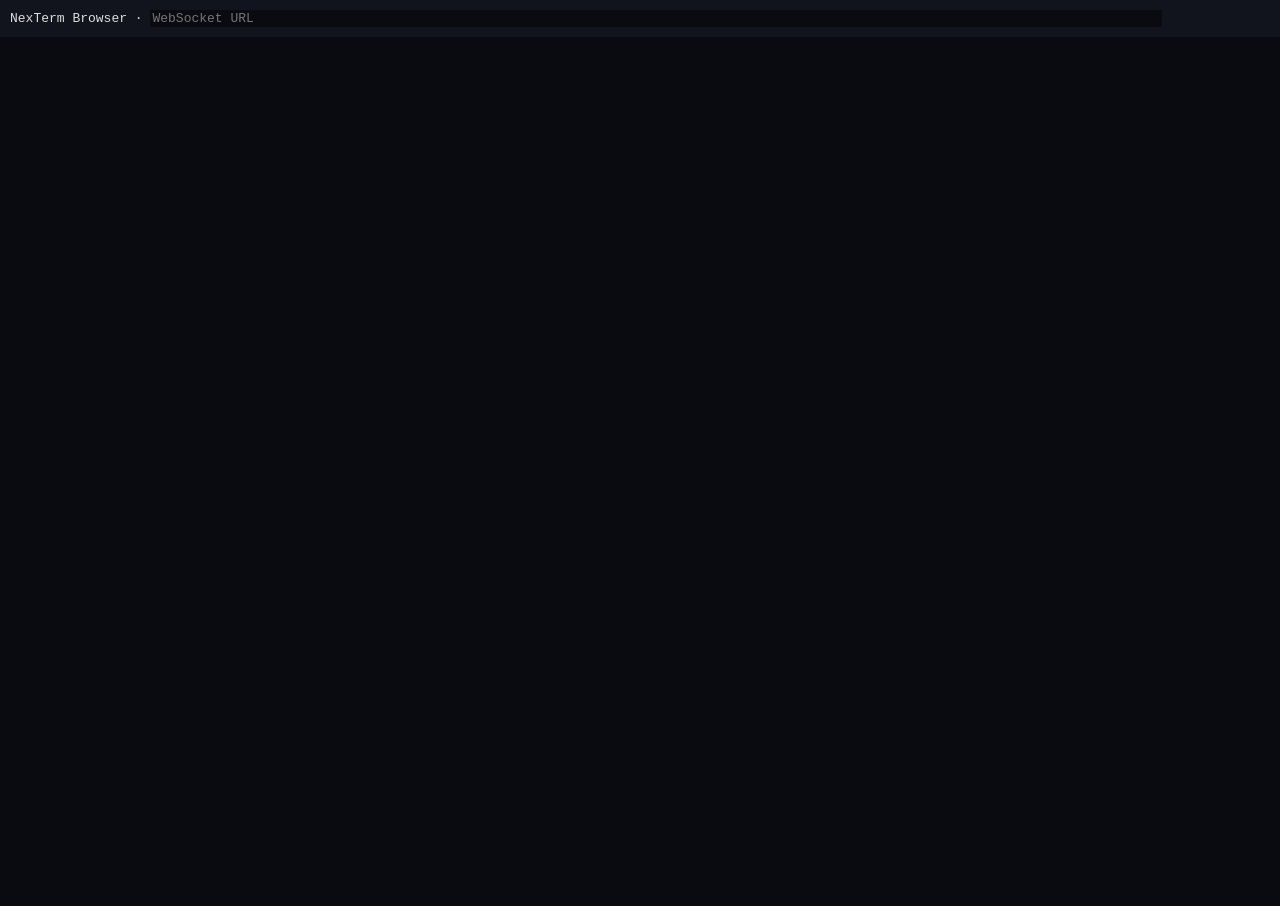
==== browser/index.html @ fe0384e3 "feat: add terminal emulator shared protocol browser client and Java integration" ====
<!doctype html><html><head><meta charset="utf-8"><meta name="viewport" content="width=device-width,initial-scale=1"><title>NexTerm</title><style>body{margin:0;background:#090b10;color:#ddd;font-family:monospace}#bar{padding:10px;background:#11141c}#term{padding:12px;white-space:pre-wrap;height:calc(100vh - 55px);overflow:auto}input{background:#090b10;color:#ddd;border:0;outline:0;width:80%;font:inherit}</style></head><body><div id="bar">NexTerm Browser · <input id="url" placeholder="WebSocket URL"></div><div id="term"></div><script>const term=document.getElementById('term'),input=document.getElementById('url');let ws;function print(s){term.textContent+=s;term.scrollTop=term.scrollHeight}input.addEventListener('keydown',e=>{if(e.key==='Enter'){ws=new WebSocket(input.value);ws.onmessage=x=>print(x.data);ws.onopen=()=>print('[connected]\n');ws.onclose=()=>print('\n[closed]\n')}});document.addEventListener('keydown',e=>{if(ws?.readyState===1&&e.target!==input){e.preventDefault();ws.send(JSON.stringify({type:'input',data:e.key==='Enter'?'\r':e.key==='Backspace'?'\x7f':e.key}))}});</script></body></html>
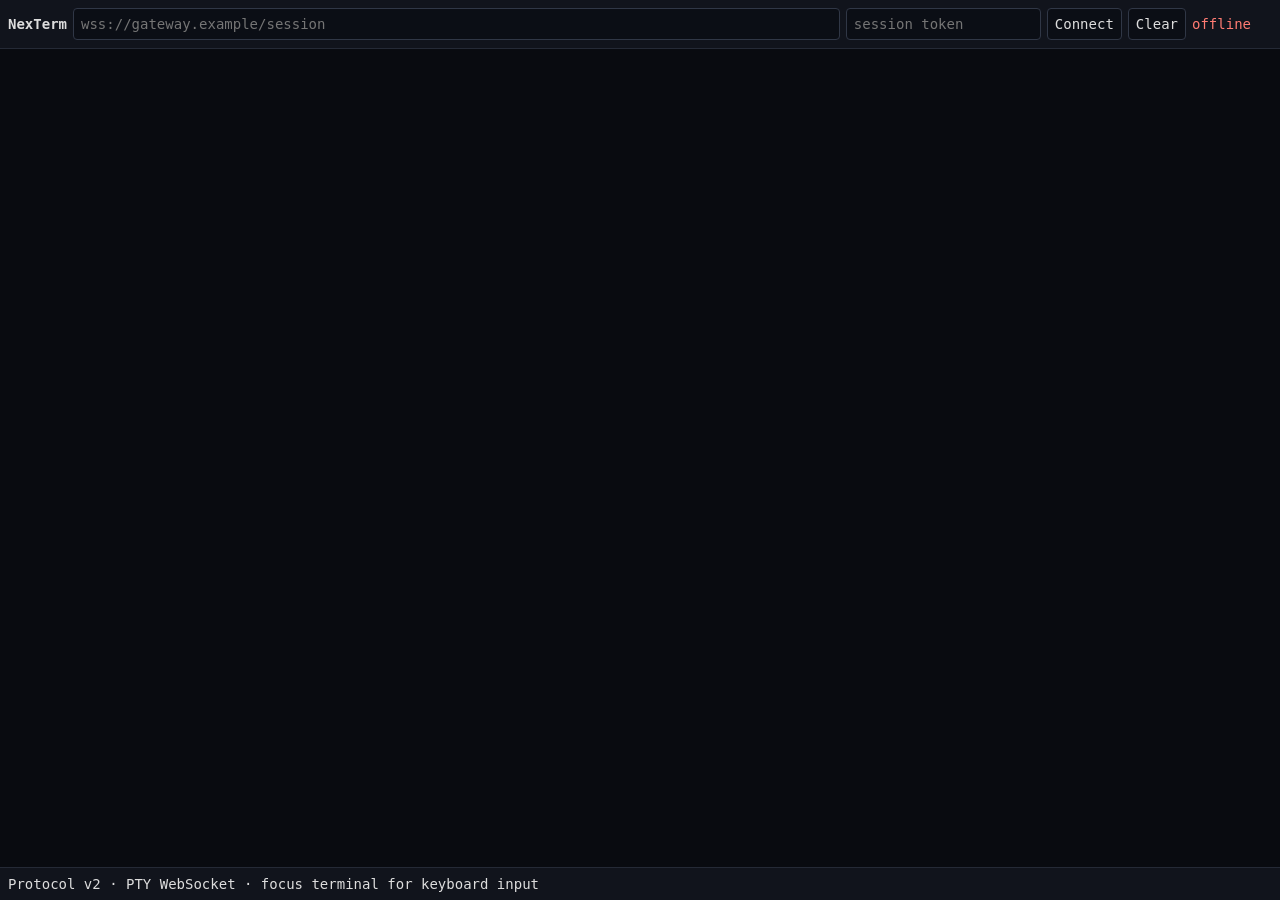
==== commit 84a844e8: "feat(browser): upgrade WebSocket terminal client" ====
--- a/browser/index.html
+++ b/browser/index.html
@@ -1 +1,63 @@
-<!doctype html><html><head><meta charset="utf-8"><meta name="viewport" content="width=device-width,initial-scale=1"><title>NexTerm</title><style>body{margin:0;background:#090b10;color:#ddd;font-family:monospace}#bar{padding:10px;background:#11141c}#term{padding:12px;white-space:pre-wrap;height:calc(100vh - 55px);overflow:auto}input{background:#090b10;color:#ddd;border:0;outline:0;width:80%;font:inherit}</style></head><body><div id="bar">NexTerm Browser · <input id="url" placeholder="WebSocket URL"></div><div id="term"></div><script>const term=document.getElementById('term'),input=document.getElementById('url');let ws;function print(s){term.textContent+=s;term.scrollTop=term.scrollHeight}input.addEventListener('keydown',e=>{if(e.key==='Enter'){ws=new WebSocket(input.value);ws.onmessage=x=>print(x.data);ws.onopen=()=>print('[connected]\n');ws.onclose=()=>print('\n[closed]\n')}});document.addEventListener('keydown',e=>{if(ws?.readyState===1&&e.target!==input){e.preventDefault();ws.send(JSON.stringify({type:'input',data:e.key==='Enter'?'\r':e.key==='Backspace'?'\x7f':e.key}))}});</script></body></html>
+<!doctype html>
+<html>
+<head>
+<meta charset="utf-8">
+<meta name="viewport" content="width=device-width,initial-scale=1">
+<title>NexTerm Browser Terminal</title>
+<style>
+:root{color-scheme:dark}body{margin:0;background:#090b10;color:#ddd;font:14px ui-monospace,SFMono-Regular,monospace;display:flex;flex-direction:column;height:100vh}
+#bar{display:flex;gap:6px;align-items:center;padding:8px;background:#11141c;border-bottom:1px solid #252a36}
+input,button{background:#0b0e15;color:#ddd;border:1px solid #303746;border-radius:4px;padding:7px;font:inherit}
+#url{flex:1}button{cursor:pointer}.ok{color:#7ee787}.bad{color:#ff7b72}
+#term{flex:1;padding:12px;white-space:pre-wrap;overflow:auto;outline:none;line-height:1.35}
+#cmd{padding:8px;background:#11141c;border-top:1px solid #252a36}
+#status{min-width:80px}
+</style>
+</head>
+<body>
+<div id="bar">
+<strong>NexTerm</strong>
+<input id="url" placeholder="wss://gateway.example/session">
+<input id="token" type="password" placeholder="session token">
+<button id="connect">Connect</button><button id="clear">Clear</button><span id="status" class="bad">offline</span>
+</div>
+<div id="term" tabindex="0"></div>
+<div id="cmd">Protocol v2 · PTY WebSocket · focus terminal for keyboard input</div>
+<script>
+const term=document.getElementById('term'),url=document.getElementById('url'),token=document.getElementById('token');
+const status=document.getElementById('status'); let ws=null;
+const print=s=>{term.textContent+=s;term.scrollTop=term.scrollHeight};
+function setStatus(s,good){status.textContent=s;status.className=good?'ok':'bad'}
+function send(o){if(ws&&ws.readyState===WebSocket.OPEN)ws.send(JSON.stringify(o))}
+function connect(){
+ if(ws)ws.close(); if(!url.value)return;
+ try{ws=new WebSocket(url.value);setStatus('connecting',false);
+ ws.onopen=()=>{setStatus('online',true);print('\n[connected]\n');send({type:'hello',token:token.value,client:'nexterm-browser',version:'0.3.0'});resize()};
+ ws.onmessage=e=>{try{const m=JSON.parse(e.data);if(m.type==='output')print(m.data);else if(m.type==='pong')return;else print(e.data)}catch(_){print(e.data)}};
+ ws.onclose=()=>setStatus('offline',false);ws.onerror=()=>setStatus('error',false);
+ }catch(e){print('[connect error] '+e+'\n')}
+}
+function resize(){const cols=Math.max(8,Math.floor(term.clientWidth/8));const rows=Math.max(2,Math.floor(term.clientHeight/18));send({type:'resize',rows,cols})}
+document.getElementById('connect').onclick=connect;
+document.getElementById('clear').onclick=()=>term.textContent='';
+term.addEventListener('keydown',e=>{
+ if(e.target===url||e.target===token)return;
+ e.preventDefault();
+ let data=null;
+ if(e.ctrlKey&&e.key.toLowerCase()==='c')data='\u0003';
+ else if(e.key==='Enter')data='\r';
+ else if(e.key==='Backspace')data='\u007f';
+ else if(e.key==='Tab')data='\t';
+ else if(e.key==='ArrowUp')data='\u001b[A';
+ else if(e.key==='ArrowDown')data='\u001b[B';
+ else if(e.key==='ArrowLeft')data='\u001b[D';
+ else if(e.key==='ArrowRight')data='\u001b[C';
+ else if(e.key.length===1&&!e.ctrlKey&&!e.metaKey)data=e.key;
+ if(data!==null)send({type:'input',data});
+});
+window.addEventListener('resize',resize);
+term.addEventListener('click',()=>term.focus());
+setInterval(()=>send({type:'ping'}),15000);
+</script>
+</body>
+</html>
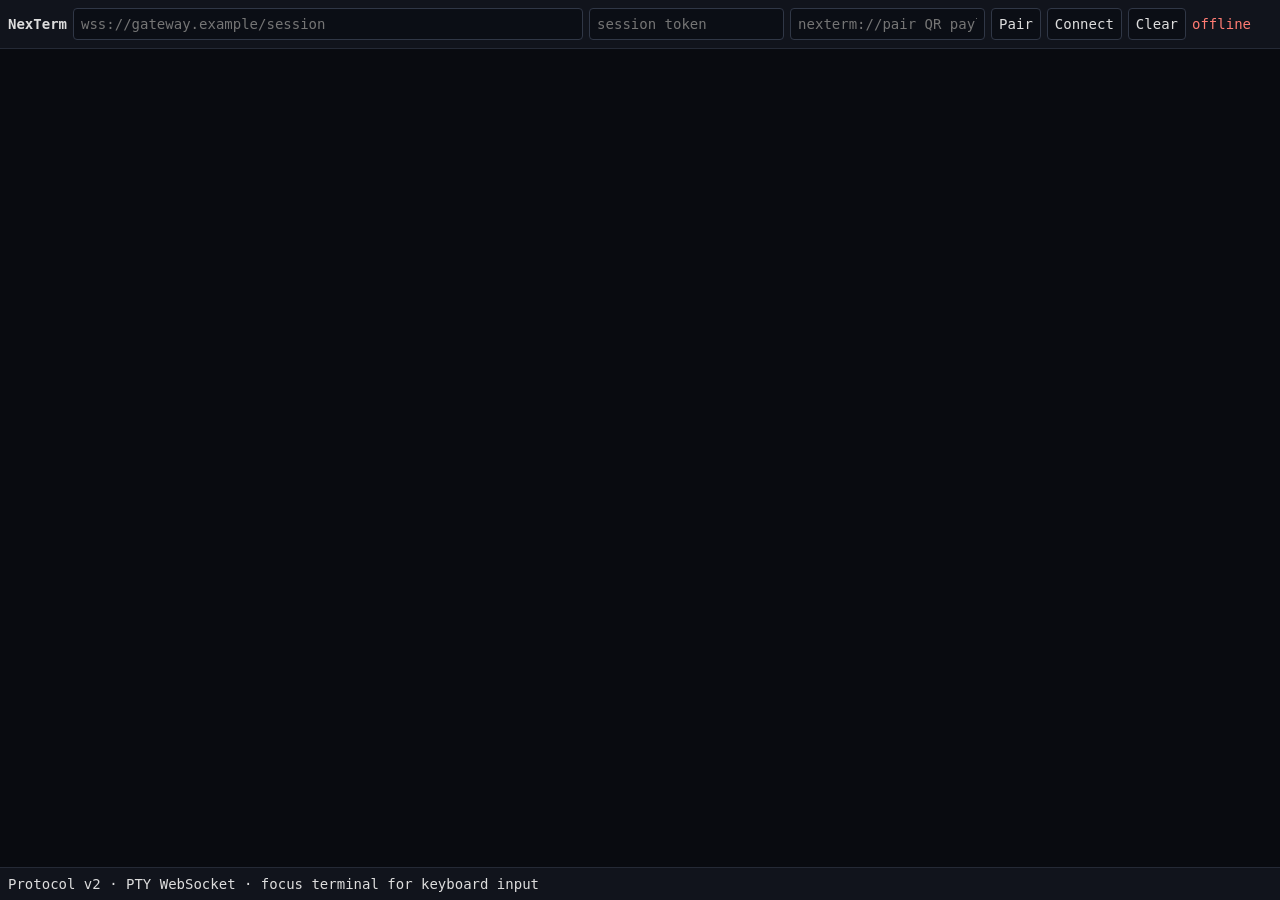
==== commit f4f4a122: "feat(browser): accept Android QR pairing payload" ====
--- a/browser/index.html
+++ b/browser/index.html
@@ -18,26 +18,28 @@
 <div id="bar">
 <strong>NexTerm</strong>
 <input id="url" placeholder="wss://gateway.example/session">
-<input id="token" type="password" placeholder="session token">
-<button id="connect">Connect</button><button id="clear">Clear</button><span id="status" class="bad">offline</span>
+<input id="token" type="password" placeholder="session token"><input id="pair" placeholder="nexterm://pair QR payload">
+<button id="pairbtn">Pair</button><button id="connect">Connect</button><button id="clear">Clear</button><span id="status" class="bad">offline</span>
 </div>
 <div id="term" tabindex="0"></div>
 <div id="cmd">Protocol v2 · PTY WebSocket · focus terminal for keyboard input</div>
 <script>
 const term=document.getElementById('term'),url=document.getElementById('url'),token=document.getElementById('token');
 const status=document.getElementById('status'); let ws=null;
+function applyPair(){try{const u=new URL(document.getElementById('pair').value);if(u.protocol!=='nexterm:')throw Error('invalid scheme');url.value=u.searchParams.get('endpoint')||'';token.value=u.searchParams.get('token')||'';print('[pairing payload accepted]\\n')}catch(e){print('[pairing error] '+e+'\\n')}}
 const print=s=>{term.textContent+=s;term.scrollTop=term.scrollHeight};
 function setStatus(s,good){status.textContent=s;status.className=good?'ok':'bad'}
 function send(o){if(ws&&ws.readyState===WebSocket.OPEN)ws.send(JSON.stringify(o))}
 function connect(){
  if(ws)ws.close(); if(!url.value)return;
  try{ws=new WebSocket(url.value);setStatus('connecting',false);
- ws.onopen=()=>{setStatus('online',true);print('\n[connected]\n');send({type:'hello',token:token.value,client:'nexterm-browser',version:'0.3.0'});resize()};
+ ws.onopen=()=>{setStatus('online',true);print('\n[connected]\n');send({type:'hello',token:token.value,client:'nexterm-browser',version:'0.5.7'});resize()};
  ws.onmessage=e=>{try{const m=JSON.parse(e.data);if(m.type==='output')print(m.data);else if(m.type==='pong')return;else print(e.data)}catch(_){print(e.data)}};
  ws.onclose=()=>setStatus('offline',false);ws.onerror=()=>setStatus('error',false);
  }catch(e){print('[connect error] '+e+'\n')}
 }
 function resize(){const cols=Math.max(8,Math.floor(term.clientWidth/8));const rows=Math.max(2,Math.floor(term.clientHeight/18));send({type:'resize',rows,cols})}
+document.getElementById('pairbtn').onclick=applyPair;
 document.getElementById('connect').onclick=connect;
 document.getElementById('clear').onclick=()=>term.textContent='';
 term.addEventListener('keydown',e=>{
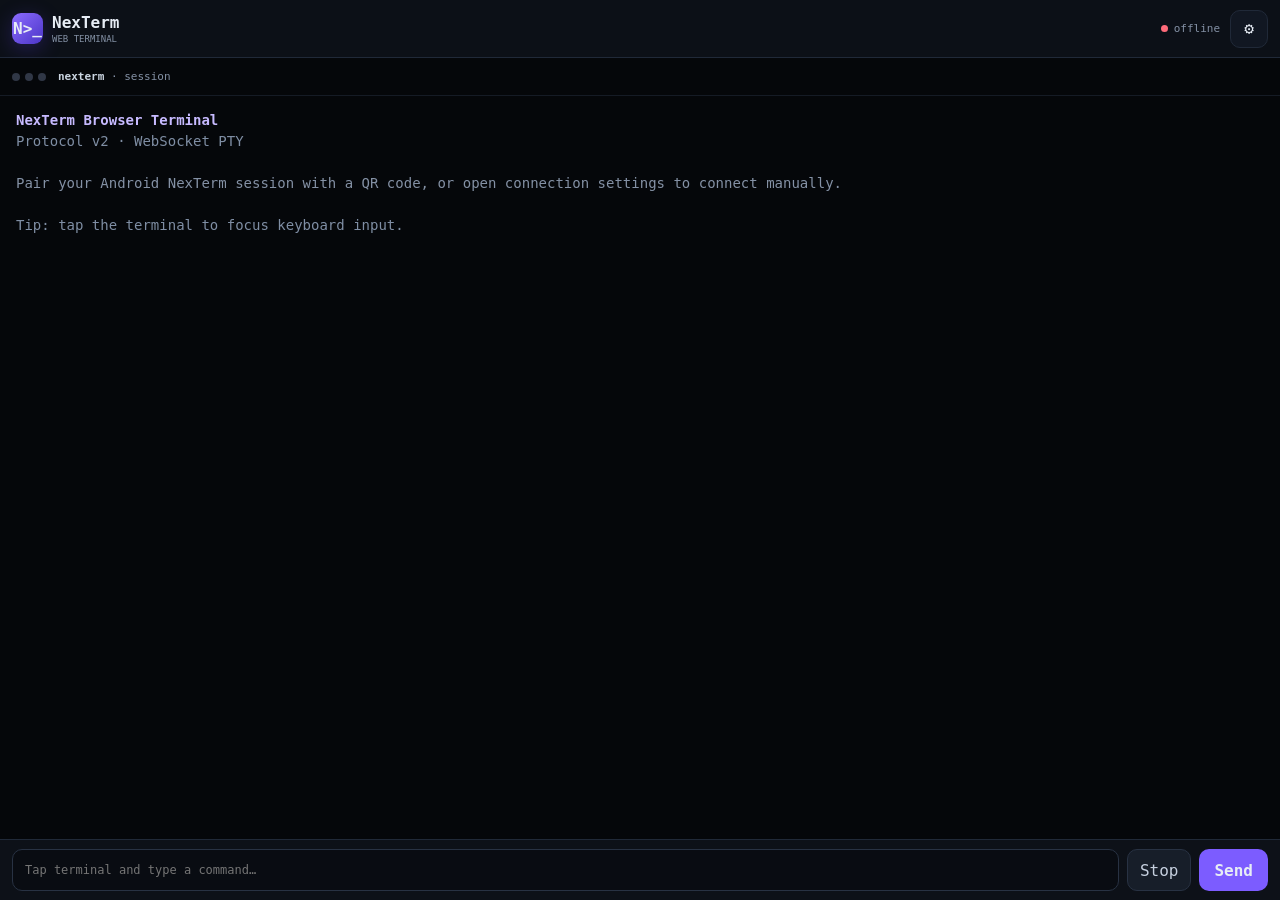
==== commit 06a44f89: "feat(browser): redesign responsive mobile terminal UI" ====
--- a/browser/index.html
+++ b/browser/index.html
@@ -1,61 +1,141 @@
 <!doctype html>
-<html>
+<html lang="en">
 <head>
 <meta charset="utf-8">
-<meta name="viewport" content="width=device-width,initial-scale=1">
-<title>NexTerm Browser Terminal</title>
+<meta name="viewport" content="width=device-width,initial-scale=1,viewport-fit=cover">
+<meta name="theme-color" content="#080a0f">
+<meta name="mobile-web-app-capable" content="yes">
+<meta name="apple-mobile-web-app-capable" content="yes">
+<title>NexTerm — Browser Terminal</title>
 <style>
-:root{color-scheme:dark}body{margin:0;background:#090b10;color:#ddd;font:14px ui-monospace,SFMono-Regular,monospace;display:flex;flex-direction:column;height:100vh}
-#bar{display:flex;gap:6px;align-items:center;padding:8px;background:#11141c;border-bottom:1px solid #252a36}
-input,button{background:#0b0e15;color:#ddd;border:1px solid #303746;border-radius:4px;padding:7px;font:inherit}
-#url{flex:1}button{cursor:pointer}.ok{color:#7ee787}.bad{color:#ff7b72}
-#term{flex:1;padding:12px;white-space:pre-wrap;overflow:auto;outline:none;line-height:1.35}
-#cmd{padding:8px;background:#11141c;border-top:1px solid #252a36}
-#status{min-width:80px}
+:root{color-scheme:dark;--bg:#07090d;--panel:#0d1118;--panel2:#111722;--line:#202938;--text:#e7edf5;--muted:#8491a5;--accent:#7c5cff;--green:#42d392;--red:#ff6b7a}
+*{box-sizing:border-box}html,body{margin:0;width:100%;height:100%;overflow:hidden;background:var(--bg);color:var(--text);font-family:ui-monospace,SFMono-Regular,Menlo,monospace}
+body{display:flex;flex-direction:column}
+button,input{font:inherit;color:inherit}button{border:0;cursor:pointer}
+.top{height:58px;flex:0 0 58px;display:flex;align-items:center;gap:10px;padding:8px 12px;background:rgba(13,17,24,.96);border-bottom:1px solid var(--line);backdrop-filter:blur(14px)}
+.brand{display:flex;align-items:center;gap:9px;font-weight:800;font-size:16px;white-space:nowrap}.logo{width:31px;height:31px;border-radius:9px;display:grid;place-items:center;background:linear-gradient(135deg,#8c6cff,#4b35c7);box-shadow:0 5px 20px #4d36c755}
+.brand small{display:block;color:var(--muted);font-size:9px;font-weight:500;margin-top:2px}
+.status{display:flex;align-items:center;gap:6px;margin-left:auto;color:var(--muted);font-size:11px}.dot{width:7px;height:7px;border-radius:50%;background:var(--red)}.status.online{color:var(--green)}.status.online .dot{background:var(--green);box-shadow:0 0 9px var(--green)}
+.icon{width:38px;height:38px;border-radius:10px;background:var(--panel2);border:1px solid var(--line);display:grid;place-items:center}.icon:active{transform:scale(.96)}
+.workspace{min-height:0;flex:1;display:flex;position:relative}
+.terminal-wrap{min-width:0;flex:1;display:flex;flex-direction:column;background:#05070a}
+.terminal-head{height:38px;display:flex;align-items:center;gap:8px;padding:0 12px;border-bottom:1px solid #151b25;color:var(--muted);font-size:11px}.traffic{display:flex;gap:5px}.traffic i{width:8px;height:8px;border-radius:50%;background:#303746}.terminal-title{margin-left:4px}.terminal-title b{color:#cbd5e1}
+#term{min-height:0;flex:1;padding:14px 16px 28px;white-space:pre-wrap;overflow:auto;outline:0;line-height:1.5;font-size:14px;color:#d9e1eb;word-break:break-word;caret-color:transparent}
+#term::selection{background:#4b3f77}
+.welcome{color:var(--muted);user-select:none}.welcome strong{color:#c7baff}.welcome .cmd{color:#7f8ea4}
+.mobile-keys{display:none;height:43px;overflow-x:auto;gap:6px;padding:5px 8px;background:#0a0d13;border-top:1px solid var(--line);scrollbar-width:none}.mobile-keys::-webkit-scrollbar{display:none}
+.key{flex:0 0 auto;min-width:40px;padding:8px 11px;border-radius:8px;background:#151b25;border:1px solid #273142;color:#b9c5d5;font-size:12px}.key:active{background:#252e3d}
+.bottom{display:flex;align-items:center;gap:8px;padding:9px 12px;padding-bottom:max(9px,env(safe-area-inset-bottom));background:var(--panel);border-top:1px solid var(--line)}
+.field{min-width:0;flex:1;height:42px;padding:0 12px;border:1px solid #283243;border-radius:10px;background:#090c12;outline:0;font-size:12px}.field:focus{border-color:#5e4bc0;box-shadow:0 0 0 3px #5e4bc022}
+.primary{height:42px;padding:0 15px;border-radius:10px;background:var(--accent);font-weight:700}.primary:active{transform:scale(.97)}
+.secondary{height:42px;padding:0 12px;border-radius:10px;background:#171e29;border:1px solid #283243;color:#c6d0df}
+.drawer{position:absolute;z-index:10;right:12px;top:12px;width:min(390px,calc(100% - 24px));padding:16px;border:1px solid #293447;border-radius:16px;background:#0d121a;box-shadow:0 20px 60px #000b;display:none}.drawer.open{display:block}.drawer h3{margin:0 0 5px;font-size:15px}.drawer p{margin:0 0 14px;color:var(--muted);font-size:11px;line-height:1.5}.drawer label{display:block;color:#8996aa;font-size:10px;margin:10px 0 5px}.drawer input{width:100%;height:42px;padding:0 11px;border:1px solid #293447;border-radius:9px;background:#080b10;outline:0}.drawer-actions{display:flex;gap:7px;margin-top:12px}.drawer-actions>*{flex:1}
+.toast{position:fixed;left:50%;bottom:78px;transform:translate(-50%,10px);padding:9px 12px;border-radius:9px;background:#161d29;border:1px solid #303b4e;color:#dbe5f2;font-size:11px;opacity:0;pointer-events:none;transition:.2s;z-index:30}.toast.show{opacity:1;transform:translate(-50%,0)}
+@media(max-width:700px){
+ .top{height:54px;flex-basis:54px;padding:7px 9px}.brand small{display:none}.brand{font-size:14px}.logo{width:29px;height:29px}
+ .status{font-size:10px}.workspace{display:block}
+ #term{padding:12px;font-size:13px;line-height:1.45}
+ .terminal-head{height:34px;padding:0 10px}
+ .mobile-keys{display:flex}
+ .bottom{padding:7px 8px;padding-bottom:max(7px,env(safe-area-inset-bottom));gap:6px}
+ .bottom .field{height:40px}.bottom .primary{height:40px;padding:0 12px}.bottom .secondary{display:none}
+ .drawer{top:7px;right:7px;width:calc(100% - 14px)}
+}
+@media(min-width:701px){.mobile-keys{display:none}}
 </style>
 </head>
 <body>
-<div id="bar">
-<strong>NexTerm</strong>
-<input id="url" placeholder="wss://gateway.example/session">
-<input id="token" type="password" placeholder="session token"><input id="pair" placeholder="nexterm://pair QR payload">
-<button id="pairbtn">Pair</button><button id="connect">Connect</button><button id="clear">Clear</button><span id="status" class="bad">offline</span>
+<header class="top">
+  <div class="brand"><div class="logo">N&gt;_</div><div>NexTerm<small>WEB TERMINAL</small></div></div>
+  <div id="status" class="status"><span class="dot"></span><span>offline</span></div>
+  <button class="icon" id="settings" aria-label="Connection settings">⚙</button>
+</header>
+
+<main class="workspace">
+  <section class="terminal-wrap">
+    <div class="terminal-head"><span class="traffic"><i></i><i></i><i></i></span><span class="terminal-title"><b>nexterm</b> · session</span></div>
+    <div id="term" tabindex="0" role="log" aria-label="NexTerm terminal"><div class="welcome"><strong>NexTerm Browser Terminal</strong>
+<span class="cmd">Protocol v2 · WebSocket PTY</span>
+
+Pair your Android NexTerm session with a QR code, or open connection settings to connect manually.
+
+<span class="cmd">Tip: tap the terminal to focus keyboard input.</span>
+</div></div>
+    <div class="mobile-keys" aria-label="Terminal shortcuts">
+      <button class="key" data-key="CTRL">CTRL</button><button class="key" data-key="TAB">TAB</button><button class="key" data-key="ESC">ESC</button><button class="key" data-key="UP">↑</button><button class="key" data-key="DOWN">↓</button><button class="key" data-key="LEFT">←</button><button class="key" data-key="RIGHT">→</button><button class="key" data-key="|">|</button><button class="key" data-key="/">/</button>
+    </div>
+  </section>
+
+  <aside class="drawer" id="drawer">
+    <h3>Connect to NexTerm</h3>
+    <p>Use a QR pairing payload from Android or enter a WebSocket endpoint manually.</p>
+    <label for="pair">QR pairing payload</label>
+    <input id="pair" placeholder="nexterm://pair?...">
+    <div class="drawer-actions"><button class="primary" id="pairbtn">Apply QR</button><button class="secondary" id="paste">Paste</button></div>
+    <label for="url">WebSocket endpoint</label>
+    <input id="url" placeholder="wss://gateway.example/session" autocomplete="off">
+    <label for="token">Session token</label>
+    <input id="token" type="password" placeholder="short-lived token" autocomplete="off">
+    <div class="drawer-actions"><button class="primary" id="connect">Connect</button><button class="secondary" id="clear">Clear terminal</button></div>
+  </aside>
+</main>
+
+<div class="bottom">
+  <input id="input" class="field" placeholder="Tap terminal and type a command…" autocomplete="off" autocapitalize="off" autocorrect="off" spellcheck="false">
+  <button class="secondary" id="disconnect">Stop</button>
+  <button class="primary" id="send">Send</button>
 </div>
-<div id="term" tabindex="0"></div>
-<div id="cmd">Protocol v2 · PTY WebSocket · focus terminal for keyboard input</div>
+<div class="toast" id="toast"></div>
+
 <script>
-const term=document.getElementById('term'),url=document.getElementById('url'),token=document.getElementById('token');
-const status=document.getElementById('status'); let ws=null;
-function applyPair(){try{const u=new URL(document.getElementById('pair').value);if(u.protocol!=='nexterm:')throw Error('invalid scheme');url.value=u.searchParams.get('endpoint')||'';token.value=u.searchParams.get('token')||'';print('[pairing payload accepted]\\n')}catch(e){print('[pairing error] '+e+'\\n')}}
-const print=s=>{term.textContent+=s;term.scrollTop=term.scrollHeight};
-function setStatus(s,good){status.textContent=s;status.className=good?'ok':'bad'}
+const term=document.getElementById('term'),input=document.getElementById('input'),url=document.getElementById('url'),token=document.getElementById('token'),drawer=document.getElementById('drawer'),toast=document.getElementById('toast');
+let ws=null,ctrl=false;
+const statusEl=document.getElementById('status');
+function print(s){term.textContent+=s;term.scrollTop=term.scrollHeight}
+function toastMsg(s){toast.textContent=s;toast.classList.add('show');setTimeout(()=>toast.classList.remove('show'),1800)}
+function setStatus(s,good=false){statusEl.className='status'+(good?' online':'');statusEl.querySelector('span:last-child').textContent=s}
 function send(o){if(ws&&ws.readyState===WebSocket.OPEN)ws.send(JSON.stringify(o))}
+function resize(){const cols=Math.max(10,Math.floor(term.clientWidth/8));const rows=Math.max(2,Math.floor(term.clientHeight/19));send({type:'resize',rows,cols})}
 function connect(){
- if(ws)ws.close(); if(!url.value)return;
- try{ws=new WebSocket(url.value);setStatus('connecting',false);
- ws.onopen=()=>{setStatus('online',true);print('\n[connected]\n');send({type:'hello',token:token.value,client:'nexterm-browser',version:'0.5.7'});resize()};
- ws.onmessage=e=>{try{const m=JSON.parse(e.data);if(m.type==='output')print(m.data);else if(m.type==='pong')return;else print(e.data)}catch(_){print(e.data)}};
- ws.onclose=()=>setStatus('offline',false);ws.onerror=()=>setStatus('error',false);
- }catch(e){print('[connect error] '+e+'\n')}
+ if(ws)ws.close();
+ if(!url.value.trim()){toastMsg('Enter a WebSocket endpoint');drawer.classList.add('open');return}
+ try{
+  ws=new WebSocket(url.value.trim());setStatus('connecting');
+  ws.onopen=()=>{setStatus('online',true);print('\n[connected]\n');send({type:'hello',token:token.value,client:'nexterm-browser',version:'0.5.7',session:new URLSearchParams(new URL(url.value).search).get('session')||''});resize();toastMsg('Connected')};
+  ws.onmessage=e=>{try{const m=JSON.parse(e.data);if(m.type==='output')print(m.data);else if(m.type==='pong')return;else print(String(e.data))}catch(_){print(String(e.data))}};
+  ws.onclose=()=>{setStatus('offline');ws=null};ws.onerror=()=>{setStatus('error');toastMsg('WebSocket connection failed')};
+ }catch(e){setStatus('error');print('[connect error] '+e+'\n')}
 }
-function resize(){const cols=Math.max(8,Math.floor(term.clientWidth/8));const rows=Math.max(2,Math.floor(term.clientHeight/18));send({type:'resize',rows,cols})}
+function applyPair(){
+ try{
+  const u=new URL(document.getElementById('pair').value.trim());
+  if(u.protocol!=='nexterm:')throw Error('invalid pairing scheme');
+  url.value=u.searchParams.get('endpoint')||'';token.value=u.searchParams.get('token')||'';
+  toastMsg('QR pairing loaded');drawer.classList.remove('open');connect();
+ }catch(e){toastMsg('Invalid pairing payload')}
+}
+function write(data){send({type:'input',data})}
+function sendLine(){if(input.value){write(input.value);write('\r');input.value=''}}
+document.getElementById('settings').onclick=()=>drawer.classList.toggle('open');
 document.getElementById('pairbtn').onclick=applyPair;
 document.getElementById('connect').onclick=connect;
-document.getElementById('clear').onclick=()=>term.textContent='';
+document.getElementById('disconnect').onclick=()=>{if(ws){ws.close();ws=null}setStatus('offline')};
+document.getElementById('clear').onclick=()=>{term.innerHTML=''};
+document.getElementById('send').onclick=sendLine;
+document.getElementById('paste').onclick=async()=>{try{document.getElementById('pair').value=await navigator.clipboard.readText();toastMsg('Pasted')}catch(_){toastMsg('Clipboard permission denied')}};
+input.addEventListener('keydown',e=>{if(e.key==='Enter'){e.preventDefault();sendLine()}});
 term.addEventListener('keydown',e=>{
- if(e.target===url||e.target===token)return;
+ if(e.ctrlKey&&e.key.toLowerCase()==='c'){e.preventDefault();write('\u0003');return}
+ if(['INPUT','TEXTAREA'].includes(e.target.tagName))return;
  e.preventDefault();
- let data=null;
- if(e.ctrlKey&&e.key.toLowerCase()==='c')data='\u0003';
- else if(e.key==='Enter')data='\r';
- else if(e.key==='Backspace')data='\u007f';
- else if(e.key==='Tab')data='\t';
- else if(e.key==='ArrowUp')data='\u001b[A';
- else if(e.key==='ArrowDown')data='\u001b[B';
- else if(e.key==='ArrowLeft')data='\u001b[D';
- else if(e.key==='ArrowRight')data='\u001b[C';
- else if(e.key.length===1&&!e.ctrlKey&&!e.metaKey)data=e.key;
- if(data!==null)send({type:'input',data});
+ const map={Enter:'\r',Backspace:'\u007f',Tab:'\t',Escape:'\u001b',ArrowUp:'\u001b[A',ArrowDown:'\u001b[B',ArrowLeft:'\u001b[D',ArrowRight:'\u001b[C'};
+ if(map[e.key])write(map[e.key]);else if(e.key.length===1&&!e.metaKey)write(e.key);
+});
+document.querySelectorAll('.key').forEach(b=>b.onclick=()=>{
+ const k=b.dataset.key;
+ if(k==='CTRL'){ctrl=!ctrl;b.style.background=ctrl?'#4b3a9b':'';return}
+ const map={TAB:'\t',ESC:'\u001b',UP:'\u001b[A',DOWN:'\u001b[B',LEFT:'\u001b[D',RIGHT:'\u001b[C'};
+ write(map[k]||k);term.focus();
 });
 window.addEventListener('resize',resize);
 term.addEventListener('click',()=>term.focus());
